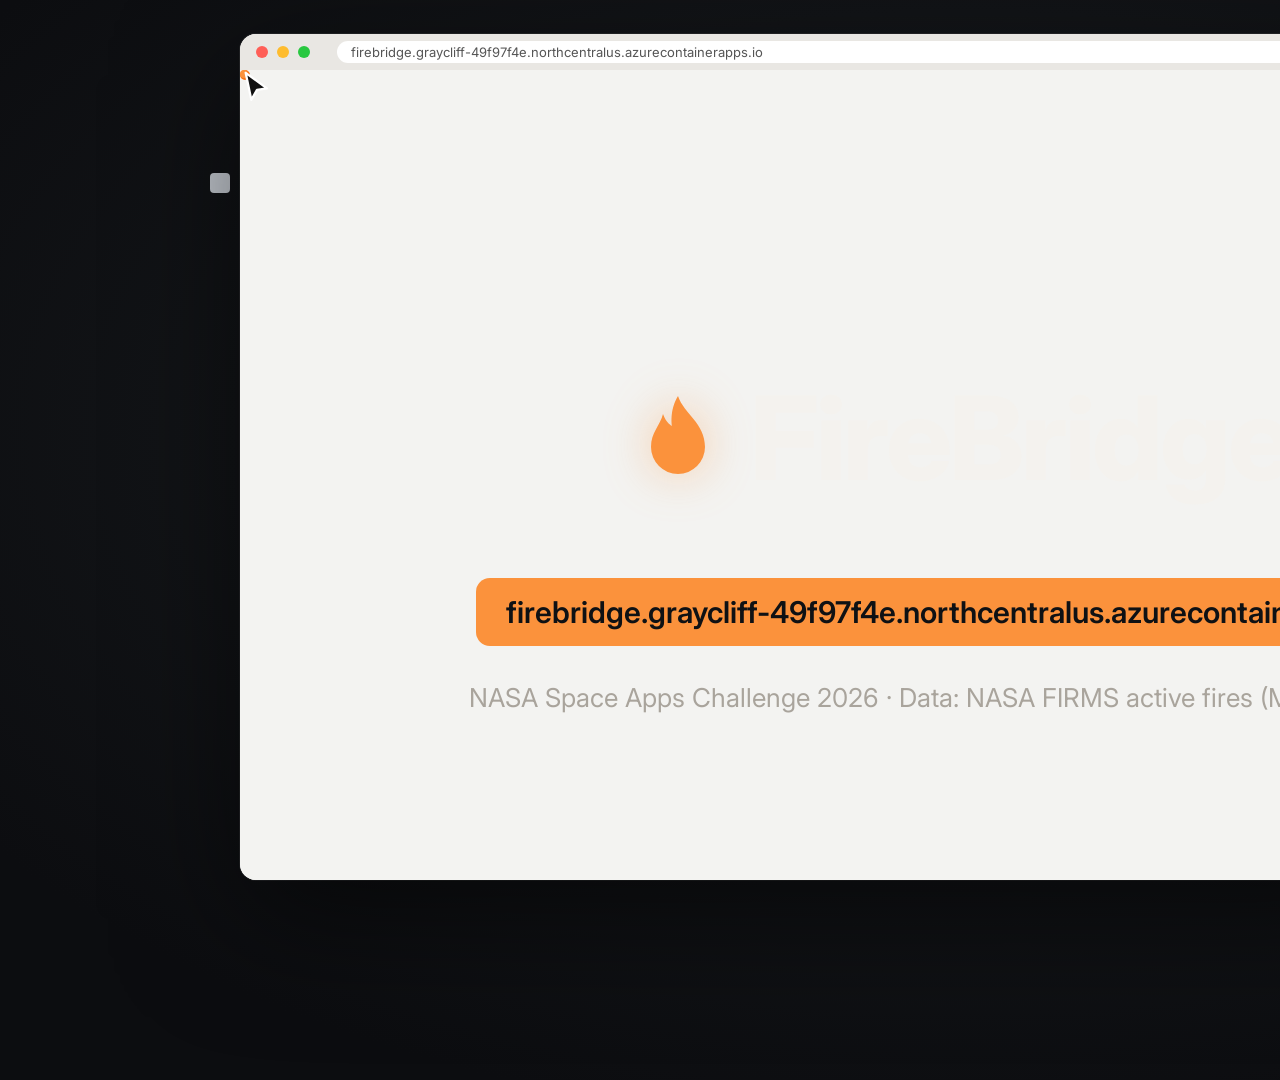
==== video/reel.html @ 5b3774dc "Motion reel: 29 s demo video from the live site (docs/demo_reel.mp4) - video/capture.py: real screen" ====
<!doctype html>
<html lang="en">
<head>
<meta charset="utf-8">
<title>FireBridge demo reel</title>
<!--
  FireBridge demo reel: a deterministic animation. render(t) draws the frame at t seconds.
  Open in a browser to watch it loop (add ?t=12.5 to freeze a frame). video/render.py turns it
  into video. App footage = real screenshots of the live site (video/capture.py); chart numbers =
  the live API's /api/timeseries (video/assets/timeseries.json). No AI images, no NASA logos.
-->
<link rel="preconnect" href="https://fonts.googleapis.com">
<link href="https://fonts.googleapis.com/css2?family=Inter:wght@400;500;600;700;800&display=block" rel="stylesheet">
<style>
  html, body { margin: 0; background: #0f1114; overflow: hidden; }
  #stage { position: relative; width: 1920px; height: 1080px; overflow: hidden; color: #f4f2ee;
           font-family: Inter, 'Segoe UI', Arial, sans-serif;
           background: radial-gradient(1200px 700px at 50% 40%, #1d2026 0%, #121417 60%, #0c0d10 100%); }
  .abs { position: absolute; }
  canvas#fx { position: absolute; left: 0; top: 0; }
  .word { display: inline-block; white-space: pre; will-change: transform, opacity; }

  /* hook */
  #hook { left: 0; right: 0; top: 0; bottom: 0; display: flex; flex-direction: column; align-items: center; justify-content: center; }
  #hook .kicker { font-size: 40px; font-weight: 500; color: #d9d4cc; letter-spacing: .5px; }
  #hook .num { font-size: 260px; font-weight: 800; letter-spacing: -8px; line-height: 1; margin: 18px 0 6px;
               background: linear-gradient(180deg, #ffd29a 0%, #fb923c 45%, #ea580c 100%);
               -webkit-background-clip: text; background-clip: text; color: transparent; }
  #hook .line { font-size: 54px; font-weight: 700; }
  #hook .small { font-size: 32px; color: #a9a49c; margin-top: 26px; }

  /* chart */
  #chart { left: 0; top: 0; width: 1920px; height: 1080px; }
  #chart .ctitle { position: absolute; left: 210px; top: 120px; font-size: 30px; font-weight: 600; color: #d9d4cc; }
  #chart .legend { position: absolute; left: 210px; top: 168px; font-size: 24px; color: #bdb8b0; display: flex; gap: 34px; }
  #chart .legend span { display: inline-flex; align-items: center; gap: 10px; }
  #chart .legend i { display: inline-block; width: 20px; height: 20px; border-radius: 4px; }
  #chart svg { position: absolute; left: 150px; top: 215px; overflow: visible; }

  /* logo */
  #logo { left: 0; right: 0; top: 0; bottom: 0; display: flex; flex-direction: column; align-items: center; justify-content: center; }
  #logo .mark { display: flex; align-items: center; gap: 30px; }
  #logo .mark svg { width: 128px; height: 128px; fill: #fb923c; filter: drop-shadow(0 0 30px rgba(251,146,60,.45)); }
  #logo .wordmark { font-size: 160px; font-weight: 800; letter-spacing: -5px; }
  #logo .sub { font-size: 40px; color: #d9d4cc; margin-top: 18px; font-weight: 500; height: 52px; line-height: 52px; }

  /* app device */
  #app { left: 0; top: 0; width: 1920px; height: 1080px; perspective: 2200px; perspective-origin: 50% 30%; }
  #device { position: absolute; left: 240px; top: 34px; width: 1440px; height: 846px; border-radius: 16px; overflow: hidden;
            background: #fff; box-shadow: 0 40px 120px rgba(0,0,0,.55), 0 0 0 1px rgba(255,255,255,.08);
            transform-origin: 50% 0%; }
  #bar { height: 36px; background: #e9e7e3; display: flex; align-items: center; padding: 0 16px; gap: 9px; }
  #bar i { width: 12px; height: 12px; border-radius: 50%; display: inline-block; }
  #bar .url { margin-left: 18px; flex: 1; height: 22px; border-radius: 11px; background: #fff; color: #555; font-size: 13px;
              display: flex; align-items: center; padding: 0 14px; font-family: 'Segoe UI', Inter, sans-serif; }
  #view { position: relative; width: 1440px; height: 810px; overflow: hidden; background: #f3f3f1; }
  #view img { position: absolute; left: 0; top: 0; width: 1920px; height: 1080px; transform-origin: 0 0; opacity: 0; }
  #cursor { position: absolute; left: 0; top: 0; width: 34px; height: 34px; z-index: 5; transform-origin: 0 0; }
  #ripple { position: absolute; z-index: 4; border-radius: 50%; border: 4px solid #fb923c; }
  #ring { position: absolute; z-index: 4; border-radius: 12px; border: 5px solid #f97316;
          box-shadow: 0 0 0 9999px rgba(15,17,20,0); }

  /* captions */
  #cap { left: 0; right: 0; top: 912px; height: 120px; display: flex; align-items: center; justify-content: center;
         font-size: 50px; font-weight: 700; text-align: center; letter-spacing: -.3px; }
  #cap .hl { color: #fb923c; }

  /* end card */
  #end { left: 0; right: 0; top: 0; bottom: 0; display: flex; flex-direction: column; align-items: center; justify-content: center; }
  #end .mark { display: flex; align-items: center; gap: 24px; }
  #end .mark svg { width: 96px; height: 96px; fill: #fb923c; filter: drop-shadow(0 0 24px rgba(251,146,60,.4)); }
  #end .wordmark { font-size: 116px; font-weight: 800; letter-spacing: -3px; }
  #end .tag { font-size: 40px; color: #e9e6e0; margin-top: 22px; font-weight: 500; }
  #end .url { margin-top: 48px; font-size: 30px; font-weight: 600; color: #0f1114; background: #fb923c; padding: 16px 30px; border-radius: 14px; }
  #end .small { margin-top: 36px; font-size: 26px; color: #a9a49c; }
</style>
</head>
<body>
<div id="stage">
  <canvas id="fx" width="1920" height="1080"></canvas>

  <div id="hook" class="abs">
    <div class="kicker" id="h-kicker"></div>
    <div class="num" id="h-num">1.0×</div>
    <div class="line" id="h-line"></div>
    <div class="small" id="h-small"></div>
  </div>

  <div id="chart" class="abs">
    <div class="ctitle" id="c-title"></div>
    <div class="legend" id="c-legend">
      <span id="lg-m"><i style="background:#c3c8cf"></i>MODIS</span>
      <span id="lg-v"><i style="background:#f97316"></i>VIIRS, raw</span>
      <span id="lg-h"><i style="background:#60a5fa"></i>VIIRS, harmonized by FireBridge</span>
    </div>
    <svg id="c-svg" width="1620" height="640"></svg>
  </div>

  <div id="logo" class="abs">
    <div class="mark"><svg viewBox="0 0 32 32"><path d="M16 2c2 6 9 9 9 17a9 9 0 0 1-18 0c0-5 3-7 4-11 1 3 3 4 3 4s-1-5 2-10z"/></svg>
      <div class="wordmark" id="l-word">FireBridge</div></div>
    <div class="sub" id="l-sub"></div>
  </div>

  <div id="app" class="abs">
    <div id="device">
      <div id="bar"><i style="background:#ff5f57"></i><i style="background:#febc2e"></i><i style="background:#28c840"></i>
        <div class="url">firebridge.graycliff-49f97f4e.northcentralus.azurecontainerapps.io</div></div>
      <div id="view">
        <div id="ring"></div>
        <div id="ripple"></div>
        <svg id="cursor" viewBox="0 0 24 24"><path d="M4 2l15 11-7 1-4 7z" fill="#111" stroke="#fff" stroke-width="1.6" stroke-linejoin="round"/></svg>
      </div>
    </div>
  </div>

  <div id="cap" class="abs"></div>

  <div id="end" class="abs">
    <div class="mark"><svg viewBox="0 0 32 32"><path d="M16 2c2 6 9 9 9 17a9 9 0 0 1-18 0c0-5 3-7 4-11 1 3 3 4 3 4s-1-5 2-10z"/></svg>
      <div class="wordmark">FireBridge</div></div>
    <div class="tag" id="e-tag"></div>
    <div class="url" id="e-url">firebridge.graycliff-49f97f4e.northcentralus.azurecontainerapps.io</div>
    <div class="small" id="e-small">NASA Space Apps Challenge 2026 · Data: NASA FIRMS active fires (MODIS + VIIRS)</div>
  </div>
</div>

<script>
// ------------------------------------------------------------------ timeline (seconds)
const DURATION = 29.0;
const T = {
  hook: [0, 3.05], chart: [3.0, 9.65], logo: [9.6, 11.7], app: [11.45, 26.6], end: [26.4, DURATION],
};
// captions shown along the bottom (also written to video_subtitles.srt by render.py)
const CAPTIONS = [
  [3.15, 4.95, "Two satellite eras: MODIS since 2001, VIIRS since 2012."],
  [4.95, 7.35, "VIIRS sees 5–9× more hotspots, so the record <hl>jumps</hl>."],
  [7.35, 9.5, "FireBridge puts VIIRS on the MODIS scale. <hl>2011 stands out again.</hl>"],
  [11.95, 14.2, "Pick an area. See where it burned."],
  [14.2, 17.55, "Replay the fire season, month by month."],
  [17.65, 21.05, "A burning calendar for any area, <hl>2001 → today</hl>."],
  [21.15, 23.15, "Is this month unusual? Compared with 20 years of normal."],
  [23.25, 25.25, "Each new fire ranked against every fire here since 2001."],
  [25.35, 26.35, "Download hotspots as CSV, GeoJSON or KML."],
];
// on-screen text outside the caption bar (for the subtitle file)
const SCREEN_TEXT = [
  [0.2, 3.0, "West Texas & northern Mexico, spring 2011: 11.6× its normal fire activity."],
  [9.9, 11.6, "FireBridge: a harmonized fire calendar, 2001 → today."],
  [26.7, 29.0, "FireBridge. One consistent fire record from MODIS + VIIRS. NASA Space Apps 2026."],
];

// ------------------------------------------------------------------ helpers
const $ = (id) => document.getElementById(id);
const clamp01 = (x) => Math.max(0, Math.min(1, x));
const lerp = (a, b, p) => a + (b - a) * p;
const easeOut = (p) => 1 - Math.pow(1 - clamp01(p), 3);
const easeInOut = (p) => { p = clamp01(p); return p < .5 ? 4 * p * p * p : 1 - Math.pow(-2 * p + 2, 3) / 2; };
const easeOutBack = (p) => { p = clamp01(p); const c1 = 1.5, c3 = c1 + 1; return 1 + c3 * Math.pow(p - 1, 3) + c1 * Math.pow(p - 1, 2); };
const ramp = (t, a, b) => clamp01((t - a) / (b - a));
const window01 = (t, a, b, fi = .3, fo = .3) => Math.min(ramp(t, a, a + fi), 1 - ramp(t, b - fo, b));
function mulberry32(a) { return function () { a |= 0; a = a + 0x6D2B79F5 | 0; let t = Math.imul(a ^ a >>> 15, 1 | a);
  t = t + Math.imul(t ^ t >>> 7, 61 | t) ^ t; return ((t ^ t >>> 14) >>> 0) / 4294967296; }; }
const fmt = (v) => Math.round(v).toLocaleString("en-US");

// kinetic text: words rise in one after another, fade out together at the end
const kinCache = new Map();
function kinetic(el, text, t0, t1, t, opt = {}) {
  const stagger = opt.stagger ?? 0.05, dur = opt.dur ?? 0.38, rise = opt.rise ?? 34;
  if (el.dataset.k !== text) {
    el.dataset.k = text;
    const parts = text.split(/(<hl>.*?<\/hl>)/).filter(Boolean);
    el.innerHTML = "";
    parts.forEach((part) => {
      const hl = part.startsWith("<hl>");
      part.replace(/<\/?hl>/g, "").split(/(\s+)/).forEach((w) => {
        const s = document.createElement("span");
        s.className = "word" + (hl ? " hl" : ""); s.textContent = w; el.appendChild(s);
      });
    });
  }
  const out = opt.noOut ? 0 : ramp(t, t1 - 0.28, t1);
  [...el.children].forEach((s, i) => {
    const p = ramp(t, t0 + i * stagger / 2, t0 + i * stagger / 2 + dur);   // /2: spaces count as words
    const e = easeOut(p);
    s.style.opacity = String(e * (1 - out));
    s.style.transform = `translateY(${(1 - e) * rise - out * 12}px)`;
    s.style.filter = p < 1 ? `blur(${(1 - e) * 6}px)` : "none";
  });
}
function show(el, a) { el.style.opacity = String(a); el.style.visibility = a > 0.001 ? "visible" : "hidden"; }

// ------------------------------------------------------------------ data
let SERIES = null;     // yearly totals {year, m, v, h}
async function loadData() {
  const ts = await (await fetch("assets/timeseries.json")).json();
  const Y = {};
  ts.series.forEach((r) => {
    const y = +r.month.slice(0, 4); if (y > 2025) return;
    Y[y] = Y[y] || { year: y, m: 0, v: 0, h: 0, hasV: false };
    Y[y].m += r.modis_only || 0; Y[y].h += r.harmonized || 0;
    if (r.viirs_raw != null) { Y[y].v += r.viirs_raw; Y[y].hasV = true; }
  });
  SERIES = Object.values(Y).sort((a, b) => a.year - b.year);
}

// ------------------------------------------------------------------ embers (background particles)
const fx = $("fx"), ctx = fx.getContext("2d");
const rnd = mulberry32(7);
const EMBERS = Array.from({ length: 140 }, () => ({ x: rnd() * 1920, y: rnd() * 1080, s: 1 + rnd() * 2.6,
  v: 18 + rnd() * 50, ph: rnd() * 6.28, w: 10 + rnd() * 30, a: .25 + rnd() * .6 }));
function drawEmbers(t, alpha) {
  if (alpha <= 0) return;
  EMBERS.forEach((e) => {
    const y = ((e.y - t * e.v) % 1180 + 1180) % 1180 - 50;
    const x = e.x + Math.sin(t * .9 + e.ph) * e.w;
    const flick = .6 + .4 * Math.sin(t * 6 + e.ph * 3);
    ctx.fillStyle = `rgba(251,${120 + Math.round(60 * flick)},40,${alpha * e.a * flick})`;
    ctx.beginPath(); ctx.arc(x, y, e.s, 0, 6.283); ctx.fill();
  });
}

// ------------------------------------------------------------------ logo particles
let PTS = [];
function sampleWordmark() {
  const c = document.createElement("canvas"); c.width = 1920; c.height = 1080;
  const g = c.getContext("2d");
  // same box as the DOM logo: measure it
  const w = $("l-word").getBoundingClientRect(), m = document.querySelector("#logo .mark svg").getBoundingClientRect();
  g.fillStyle = "#fff"; g.font = "800 160px Inter"; g.textBaseline = "alphabetic";
  const fs = getComputedStyle($("l-word"));
  g.font = `${fs.fontWeight} ${fs.fontSize} ${fs.fontFamily}`;
  g.letterSpacing = fs.letterSpacing;
  // baseline: approximate with the box (Inter ascent ~0.97em)
  g.fillText("FireBridge", w.left, w.top + w.height * 0.76);
  const p = new Path2D("M16 2c2 6 9 9 9 17a9 9 0 0 1-18 0c0-5 3-7 4-11 1 3 3 4 3 4s-1-5 2-10z");
  g.save(); g.translate(m.left, m.top); g.scale(m.width / 32, m.height / 32); g.fill(p); g.restore();
  const d = g.getImageData(0, 0, 1920, 1080).data;
  const pts = [];
  for (let y = 0; y < 1080; y += 5) for (let x = 0; x < 1920; x += 5) if (d[(y * 1920 + x) * 4 + 3] > 128) pts.push([x, y]);
  const r = mulberry32(11);
  PTS = pts.map(([x, y]) => {
    const ang = r() * 6.283, rad = 500 + r() * 700;
    return { x, y, sx: 960 + Math.cos(ang) * rad, sy: 560 + Math.sin(ang) * rad * .6, d: r() * .35, s: 1.4 + r() * 1.8 };
  });
}
function drawLogoParticles(t) {
  const a = window01(t, 9.6, 10.95, .15, .45);
  if (a <= 0) return;
  PTS.forEach((p) => {
    const q = easeInOut(ramp(t, 9.6 + p.d, 10.45 + p.d * .5));
    const swirl = (1 - q) * 120;
    const x = lerp(p.sx, p.x, q) + Math.sin(p.d * 30 + t * 3) * swirl * .3;
    const y = lerp(p.sy, p.y, q) + Math.cos(p.d * 30 + t * 3) * swirl * .3;
    const hot = 1 - q;
    ctx.fillStyle = `rgba(255,${Math.round(150 + 80 * q)},${Math.round(60 + 160 * q)},${a})`;
    ctx.fillRect(x, y, p.s + hot * 1.5, p.s + hot * 1.5);
  });
}

// ------------------------------------------------------------------ chart scene
const CH = { x: 60, y: 30, w: 1560, h: 520, max: 42000 };
let bars = [];
function buildChart() {
  const svg = $("c-svg"), NS = "http://www.w3.org/2000/svg";
  svg.innerHTML = "";
  const el = (n, a) => { const e = document.createElementNS(NS, n); for (const k in a) e.setAttribute(k, a[k]); svg.appendChild(e); return e; };
  [10000, 20000, 30000, 40000].forEach((v) => {
    const y = CH.y + CH.h - v / CH.max * CH.h;
    el("line", { x1: CH.x, x2: CH.x + CH.w, y1: y, y2: y, stroke: "rgba(255,255,255,.09)", "stroke-width": 1.5, class: "grid" });
    const tx = el("text", { x: CH.x - 14, y: y + 8, "text-anchor": "end", fill: "#8f8a83", "font-size": 22, class: "grid" });
    tx.textContent = (v / 1000) + "k";
  });
  el("line", { x1: CH.x, x2: CH.x + CH.w, y1: CH.y + CH.h, y2: CH.y + CH.h, stroke: "rgba(255,255,255,.35)", "stroke-width": 2, class: "grid" });
  const n = SERIES.length, slot = CH.w / n, bw = slot * .7;
  bars = SERIES.map((r, i) => {
    const x = CH.x + i * slot + (slot - bw) / 2;
    const rect = el("rect", { x, width: bw, y: CH.y + CH.h, height: 0, rx: 5 });
    let lab = null;
    if ([2001, 2006, 2011, 2016, 2021, 2025].includes(r.year)) {
      lab = el("text", { x: x + bw / 2, y: CH.y + CH.h + 38, "text-anchor": "middle", fill: "#bdb8b0", "font-size": 24, class: "grid" });
      lab.textContent = r.year;
    }
    return { r, rect, x, bw, i };
  });
  const i12 = SERIES.findIndex((r) => r.year === 2012);
  const sx = CH.x + i12 * slot - 1;
  CH.marker = el("line", { x1: sx, x2: sx, y1: CH.y - 10, y2: CH.y + CH.h, stroke: "#f97316", "stroke-width": 3, "stroke-dasharray": "8 8" });
  CH.markerT = el("text", { x: sx + 14, y: CH.y + 16, fill: "#fdba74", "font-size": 26, "font-weight": 700 });
  CH.markerT.textContent = "2012: VIIRS takes over";
  const b11 = bars.find((b) => b.r.year === 2011);
  CH.b11 = b11;
  CH.anno = el("text", { x: b11.x + b11.bw, "text-anchor": "end", fill: "#fff", "font-size": 30, "font-weight": 800 });
  CH.anno.textContent = "2011";
  CH.anno2 = el("text", { x: b11.x + b11.bw, "text-anchor": "end", fill: "#d9d4cc", "font-size": 24, "font-weight": 600 });
  CH.anno2.textContent = "record season";
}
function renderChart(t) {
  const a = window01(t, T.chart[0], T.chart[1], .3, .35);
  show($("chart"), a);
  if (a <= 0) return;
  kinetic($("c-title"), "Hotspots per year · West Texas & northern Mexico", 3.05, 99, t, { noOut: true });
  $("lg-m").style.opacity = ramp(t, 3.3, 3.6);
  $("lg-v").style.opacity = ramp(t, 4.6, 4.9);
  $("lg-h").style.opacity = ramp(t, 7.35, 7.7);
  const morph = easeInOut(ramp(t, 7.35, 8.35));
  bars.forEach((b) => {
    const r = b.r; let val, col, grow;
    if (!r.hasV) { grow = easeOutBack(ramp(t, 3.3 + b.i * .075, 3.3 + b.i * .075 + .5)); val = r.m; col = "#c3c8cf"; }
    else {
      const k = b.i - 11;
      grow = easeOutBack(ramp(t, 4.6 + k * .05, 4.6 + k * .05 + .5));
      const kd = k * .035;
      const mp = easeInOut(ramp(t, 7.35 + kd, 8.1 + kd));
      val = lerp(r.v, r.h, mp);
      col = mp < 1 ? `rgb(${Math.round(lerp(249, 96, mp))},${Math.round(lerp(115, 165, mp))},${Math.round(lerp(22, 250, mp))})` : "#60a5fa";
    }
    const h = Math.max(0, grow) * val / CH.max * CH.h;
    b.rect.setAttribute("y", CH.y + CH.h - h); b.rect.setAttribute("height", h); b.rect.setAttribute("fill", col);
    b.top = CH.y + CH.h - h;
  });
  // 2011 highlight
  const b = CH.b11, hi = ramp(t, 5.6, 6.0);
  const pulse = (1 - morph) * hi;
  b.rect.setAttribute("fill", hi > 0 ? `rgb(${Math.round(lerp(195, 255, hi))},${Math.round(lerp(200, 255, hi))},${Math.round(lerp(207, 255, hi))})` : "#c3c8cf");
  CH.anno.setAttribute("y", b.top - 44); CH.anno2.setAttribute("y", b.top - 14);
  CH.anno.style.opacity = hi; CH.anno2.style.opacity = hi;
  CH.anno2.textContent = t < 7.6 ? "record season… looks ordinary" : "record season";
  CH.anno2.setAttribute("fill", t < 7.6 ? "#fdba74" : "#d9d4cc");
  const mk = ramp(t, 4.55, 4.85);
  CH.marker.style.opacity = mk; CH.markerT.style.opacity = mk;
  void pulse;
}

// ------------------------------------------------------------------ app scenes (real screenshots)
const ASSETS = ["map_off", "map_on", ...Array.from({ length: 12 }, (_, i) => `replay_${String(i + 1).padStart(2, "0")}`),
                "analysis", "now", "fires", "downloads"];
const IMG = {};
let RECTS = {};
const VW = 1440, VH = 810, S0 = VW / 1920;

function camAt(kfs, t) {          // keyframes [t, fx, fy, z]
  if (t <= kfs[0][0]) return kfs[0].slice(1);
  for (let i = 0; i < kfs.length - 1; i++) {
    const [ta, ...a] = kfs[i], [tb, ...b] = kfs[i + 1];
    if (t <= tb) { const p = easeInOut((t - ta) / (tb - ta)); return a.map((v, j) => lerp(v, b[j], p)); }
  }
  return kfs[kfs.length - 1].slice(1);
}
function camXform(c) {
  const [fx_, fy, z] = c, S = S0 * z;
  let tx = VW / 2 - fx_ * S, ty = VH / 2 - fy * S;
  tx = Math.min(0, Math.max(VW - 1920 * S, tx)); ty = Math.min(0, Math.max(VH - 1080 * S, ty));
  return { S, tx, ty, map: (x, y) => [x * S + tx, y * S + ty] };
}
const REPLAY0 = 14.3, REPLAY_DT = 0.265;
const SCENES = [
  { t0: 11.45, t1: 17.65, cam: [[11.45, 960, 540, 1.0], [12.8, 960, 540, 1.0], [14.0, 790, 560, 1.22], [17.65, 790, 600, 1.42]],
    layers(t) {
      if (t < REPLAY0) {
        const sw = ramp(t, 12.8, 13.05);
        return [["map_off", 1 - sw], ["map_on", sw]];
      }
      const k = Math.min(11, Math.floor((t - REPLAY0) / REPLAY_DT));
      const f = k < 11 ? ramp(t - REPLAY0 - k * REPLAY_DT, REPLAY_DT - .08, REPLAY_DT) : 0;
      const first = ramp(t, REPLAY0, REPLAY0 + .1);
      const out = [[`replay_${String(k + 1).padStart(2, "0")}`, k === 0 ? first : 1 - f]];
      if (k === 0) out.push(["map_on", 1 - first]);
      if (k < 11) out.push([`replay_${String(k + 2).padStart(2, "0")}`, f]);
      return out;
    },
    extras(t, X) {
      // cursor: wander in -> "Hotspots" pill -> click -> play button -> click
      const hs = RECTS.map_off.hotspots, pl = RECTS.map_on.play;
      const P = [[11.9, 1150, 640], [12.6, hs[0] + hs[2] / 2, hs[1] + hs[3] / 2], [13.3, hs[0] + hs[2] / 2 + 6, hs[1] + hs[3] / 2 + 4],
                 [14.0, pl[0] + pl[2] / 2, pl[1] + pl[3] / 2], [14.6, pl[0] + pl[2] / 2 + 4, pl[1] + pl[3] / 2 + 3],
                 [15.4, 1020, 760]];
      const cp = camAt(P, t);
      return { cursor: { x: cp[0], y: cp[1], a: window01(t, 11.85, 15.6, .2, .4) },
               clicks: [[12.65, hs[0] + hs[2] / 2, hs[1] + hs[3] / 2], [14.05, pl[0] + pl[2] / 2, pl[1] + pl[3] / 2]] };
    } },
  { t0: 17.55, t1: 21.15, cam: [[17.55, 960, 300, 1.45], [18.7, 900, 300, 1.45], [19.7, 700, 610, 1.85], [21.15, 690, 615, 1.95]],
    layers: () => [["analysis", 1]],
    extras(t) {
      const k = RECTS.analysis.kf_pct, c = RECTS.analysis.cal_2011;
      if (t < 19.2) return { ring: { r: [k[0] - 14, k[1] - 40, k[2] + 10, k[3] + 82], a: window01(t, 17.9, 19.0, .2, .25) } };
      return { ring: { r: [c[0] - 6, c[1] - 6, c[2] + 12, c[3] + 12], a: window01(t, 19.75, 21.2, .2, .2) } };
    } },
  { t0: 21.05, t1: 23.25, cam: [[21.05, 960, 470, 1.38], [23.25, 960, 500, 1.48]], layers: () => [["now", 1]] },
  { t0: 23.15, t1: 25.35, cam: [[23.15, 960, 420, 1.32], [25.35, 960, 560, 1.42]], layers: () => [["fires", 1]] },
  { t0: 25.25, t1: 26.6, cam: [[25.25, 1180, 470, 1.9], [26.6, 1230, 470, 2.05]], layers: () => [["downloads", 1]],
    extras(t) {
      const d = RECTS.downloads; const order = [d.csv, d.geojson, d.kml];
      const i = Math.min(2, Math.floor(ramp(t, 25.45, 26.35) * 3));
      const r = order[i];
      return { ring: { r: [r[0] - 6, r[1] - 6, r[2] + 12, r[3] + 12], a: window01(t, 25.45, 26.45, .1, .15) } };
    } },
];

function renderApp(t) {
  const enter = easeOut(ramp(t, 11.45, 12.45)), exit = easeInOut(ramp(t, 26.2, 26.55));
  const a = Math.min(ramp(t, 11.5, 11.75), 1 - exit);
  show($("app"), a);
  if (a <= 0) return;
  const dev = $("device");
  dev.style.transform = `translateY(${(1 - enter) * 180 - exit * 30}px) rotateX(${(1 - enter) * 26}deg) scale(${lerp(.9, 1, enter) - exit * .05})`;
  const ops = {}, xf = {};
  let active = null;
  SCENES.forEach((sc) => {
    if (t < sc.t0 - .01 || t > sc.t1 + .01) return;
    const isFirst = sc === SCENES[0], isLast = sc === SCENES[SCENES.length - 1];
    const fin = isFirst ? 1 : ramp(t, sc.t0, sc.t0 + .3), fout = isLast ? 1 : 1 - ramp(t, sc.t1 - .1, sc.t1);
    const X = camXform(camAt(sc.cam, t));
    sc.layers(t).forEach(([n, o]) => { ops[n] = (ops[n] || 0) + o * Math.min(fin, fout); xf[n] = X; });
    if (t >= sc.t0 + .15 && (!active || sc.t0 > active.sc.t0)) active = { sc, X };
  });
  ASSETS.forEach((n) => {
    const im = IMG[n], o = ops[n] || 0;
    im.style.opacity = String(Math.min(1, o));
    im.style.display = o > 0 ? "block" : "none";
    if (o > 0) im.style.transform = `translate(${xf[n].tx}px,${xf[n].ty}px) scale(${xf[n].S})`;
  });
  // extras: cursor, click ripple, highlight ring
  const ex = active && active.sc.extras ? active.sc.extras(t, active.X) : {};
  const cur = $("cursor"), rip = $("ripple"), ring = $("ring");
  if (ex.cursor && ex.cursor.a > 0) {
    const [x, y] = active.X.map(ex.cursor.x, ex.cursor.y);
    let press = 0;
    (ex.clicks || []).forEach(([tc]) => { press = Math.max(press, window01(t, tc - .05, tc + .15, .05, .1)); });
    cur.style.transform = `translate(${x - 4}px,${y - 3}px) scale(${1 - press * .15})`;
    show(cur, ex.cursor.a);
  } else show(cur, 0);
  let rp = null;
  (ex.clicks || []).forEach(([tc, cx, cy]) => { const p = ramp(t, tc, tc + .5); if (p > 0 && p < 1) rp = [p, cx, cy]; });
  if (rp) {
    const [p, cx, cy] = rp, [x, y] = active.X.map(cx, cy), r = 10 + easeOut(p) * 46;
    Object.assign(rip.style, { left: `${x - r}px`, top: `${y - r}px`, width: `${2 * r}px`, height: `${2 * r}px` });
    show(rip, 1 - p);
  } else show(rip, 0);
  if (ex.ring && ex.ring.a > 0) {
    const [x0, y0] = active.X.map(ex.ring.r[0], ex.ring.r[1]);
    const [x1, y1] = active.X.map(ex.ring.r[0] + ex.ring.r[2], ex.ring.r[1] + ex.ring.r[3]);
    const pop = easeOutBack(clamp01(ex.ring.a * 1.4)), pad = (1 - pop) * 20;
    Object.assign(ring.style, { left: `${x0 - pad}px`, top: `${y0 - pad}px`, width: `${x1 - x0 + 2 * pad}px`, height: `${y1 - y0 + 2 * pad}px` });
    show(ring, ex.ring.a);
  } else show(ring, 0);
}

// ------------------------------------------------------------------ hook, logo, captions, end
function renderHook(t) {
  const a = 1 - ramp(t, 2.7, 3.05);
  show($("hook"), a);
  if (a <= 0) return;
  kinetic($("h-kicker"), "West Texas & northern Mexico · spring 2011", 0.15, 99, t, { noOut: true });
  const np = easeOut(ramp(t, 0.55, 1.75));
  const numEl = $("h-num");
  numEl.textContent = `${lerp(1, 11.6, np).toFixed(1)}×`;
  numEl.style.opacity = ramp(t, 0.45, 0.7);
  numEl.style.transform = `scale(${lerp(.82, 1, easeOutBack(ramp(t, .45, 1.1)))})`;
  kinetic($("h-line"), "its normal fire activity", 1.15, 99, t, { noOut: true });
  kinetic($("h-small"), "22,578 satellite fire detections in four months", 1.75, 99, t, { noOut: true, stagger: .03 });
  $("hook").style.transform = `scale(${1 + ramp(t, 2.6, 3.05) * .06})`;
  $("hook").style.filter = t > 2.7 ? `blur(${ramp(t, 2.7, 3.05) * 10}px)` : "none";
}
function renderLogo(t) {
  const a = window01(t, 10.35, 11.5, .35, .3);
  show($("logo"), Math.max(a, t >= 9.6 && t < 10.4 ? 0.0001 : 0));   // stay laid out for sampling
  document.querySelector("#logo .mark").style.opacity = ramp(t, 10.35, 10.7);
  kinetic($("l-sub"), "A harmonized fire calendar, 2001 → today", 10.6, 11.5, t, { stagger: .05 });
  $("logo").style.transform = `scale(${1 - ramp(t, 11.2, 11.5) * .08})`;
}
function renderCaption(t) {
  const c = CAPTIONS.find(([a, b]) => t >= a && t < b);
  const el = $("cap");
  if (!c) { el.style.opacity = "0"; return; }
  el.style.opacity = "1";
  kinetic(el, c[2], c[0], c[1], t, { stagger: .06, rise: 26 });
}
function renderEnd(t) {
  const a = ramp(t, 26.55, 26.9) * (1 - ramp(t, 28.6, 29.0));
  show($("end"), a);
  if (a <= 0) return;
  const p = easeOutBack(ramp(t, 26.55, 27.15));
  document.querySelector("#end .mark").style.transform = `scale(${lerp(.85, 1, p)})`;
  kinetic($("e-tag"), "One consistent fire record from MODIS + VIIRS, 2001 → today", 26.75, 99, t, { noOut: true, stagger: .045 });
  $("e-url").style.opacity = easeOut(ramp(t, 27.3, 27.65));
  $("e-url").style.transform = `translateY(${(1 - easeOut(ramp(t, 27.3, 27.65))) * 20}px)`;
  $("e-small").style.opacity = ramp(t, 27.6, 27.95);
}

// ------------------------------------------------------------------ render(t)
function render(t) {
  ctx.clearRect(0, 0, 1920, 1080);
  const emberA = Math.max(1 - ramp(t, 11.3, 12.0), ramp(t, 26.3, 26.9)) * (1 - ramp(t, 28.6, 29));
  drawEmbers(t, emberA);
  drawLogoParticles(t);
  renderHook(t); renderChart(t); renderLogo(t); renderApp(t); renderCaption(t); renderEnd(t);
  // fade from/to black
  $("stage").style.filter = `brightness(${Math.min(ramp(t, 0, .25), 1 - ramp(t, 28.75, 29.0))})`;
}

// ------------------------------------------------------------------ boot
async function boot() {
  await document.fonts.load("800 160px Inter"); await document.fonts.load("700 50px Inter");
  await document.fonts.load("500 40px Inter"); await document.fonts.ready;
  RECTS = await (await fetch("assets/rects.json")).json();
  await loadData();
  buildChart();
  const view = $("view");
  await Promise.all(ASSETS.map((n) => new Promise((res) => {
    const im = new Image(); im.src = `assets/${n}.png`; im.decoding = "sync";
    im.onload = () => im.decode().then(res, res); im.onerror = res; IMG[n] = im; view.insertBefore(im, $("ring"));
  })));
  show($("logo"), 1); sampleWordmark();
  window.READY = true;
  const q = new URLSearchParams(location.search);
  if (q.has("t")) { render(+q.get("t")); return; }
  if (q.has("render")) return;          // render.py drives it
  const t0 = performance.now();
  const loop = () => { render(((performance.now() - t0) / 1000) % DURATION); requestAnimationFrame(loop); };
  loop();
}
window.render = render; window.CAPTIONS = CAPTIONS; window.SCREEN_TEXT = SCREEN_TEXT; window.DURATION = DURATION;
boot();
</script>
</body>
</html>
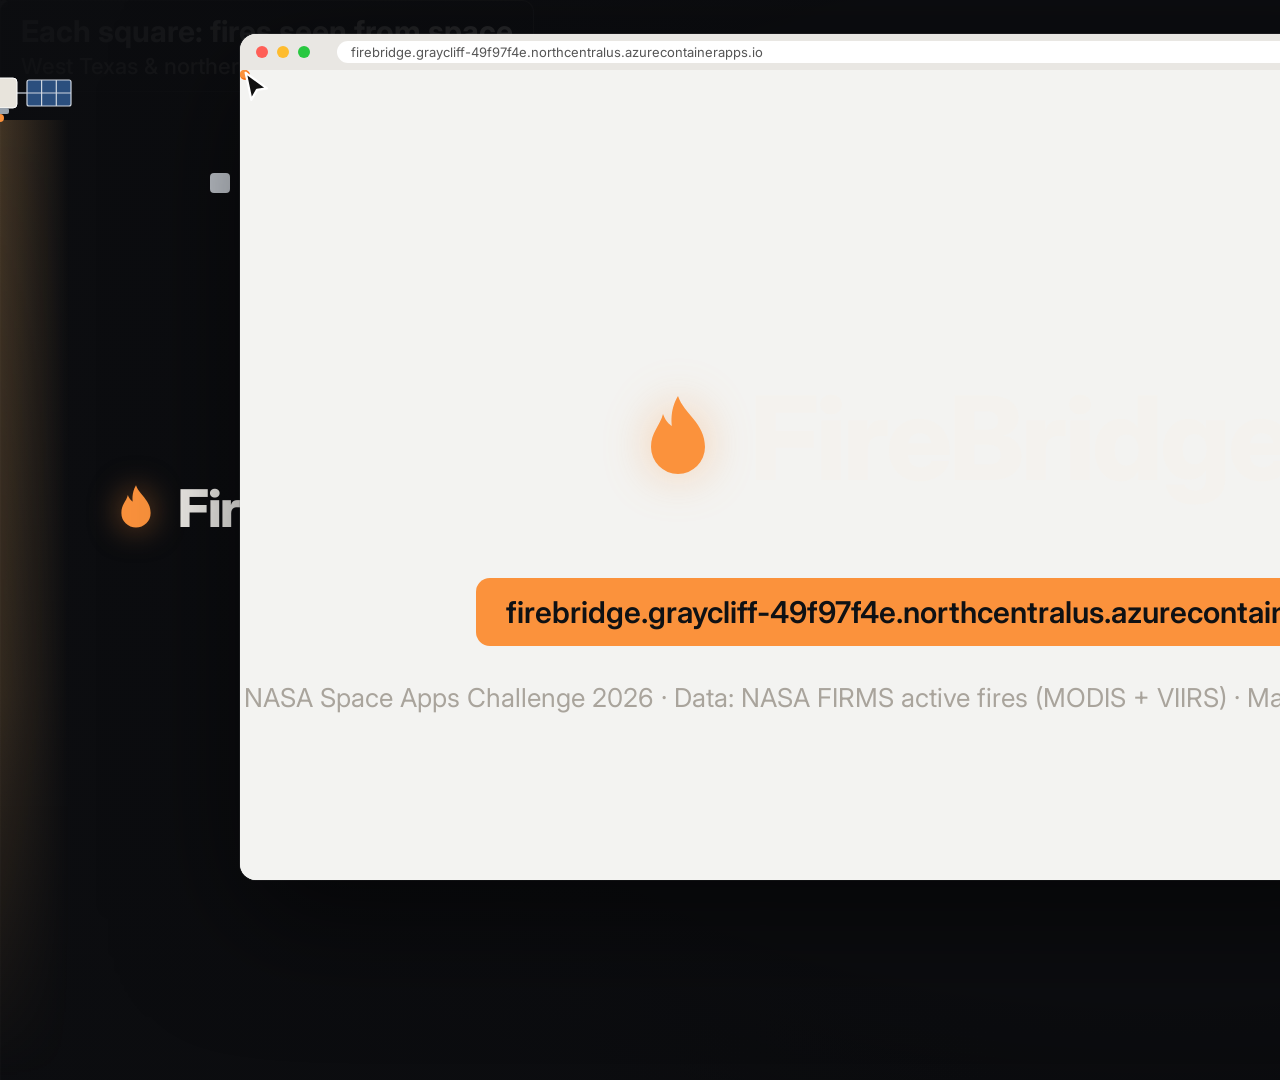
==== commit 8336041b: "Reel: opening now explains what FireBridge is, in plain language - 0-3.4 s: real map, a satellite sw" ====
--- a/video/reel.html
+++ b/video/reel.html
@@ -20,14 +20,30 @@
   canvas#fx { position: absolute; left: 0; top: 0; }
   .word { display: inline-block; white-space: pre; will-change: transform, opacity; }
 
-  /* hook */
-  #hook { left: 0; right: 0; top: 0; bottom: 0; display: flex; flex-direction: column; align-items: center; justify-content: center; }
-  #hook .kicker { font-size: 40px; font-weight: 500; color: #d9d4cc; letter-spacing: .5px; }
-  #hook .num { font-size: 260px; font-weight: 800; letter-spacing: -8px; line-height: 1; margin: 18px 0 6px;
-               background: linear-gradient(180deg, #ffd29a 0%, #fb923c 45%, #ea580c 100%);
-               -webkit-background-clip: text; background-clip: text; color: transparent; }
-  #hook .line { font-size: 54px; font-weight: 700; }
-  #hook .small { font-size: 32px; color: #a9a49c; margin-top: 26px; }
+  /* intro: what FireBridge is (real map, satellite sweep reveals the real 2011 detections) */
+  #intro { left: 0; top: 0; width: 1920px; height: 1080px; overflow: hidden; background: #0c0d10; }
+  #i-world { position: absolute; left: 0; top: 0; width: 1920px; height: 1080px; transform-origin: 1000px 520px; }
+  #i-world img { position: absolute; left: 0; top: -77px; width: 1920px; height: 1234px; }
+  #i-map { filter: brightness(.38) contrast(1.15) saturate(.35); }
+  #i-fire { filter: saturate(1.35) brightness(1.15) drop-shadow(0 0 10px rgba(255,120,30,.55)); }
+  #i-shade { position: absolute; inset: 0;
+             background: linear-gradient(90deg, rgba(12,13,16,.96) 0%, rgba(12,13,16,.86) 30%, rgba(12,13,16,0) 52%),
+                         radial-gradient(1400px 900px at 60% 45%, rgba(0,0,0,0) 55%, rgba(0,0,0,.55) 100%); }
+  #i-beam { position: absolute; top: 120px; width: 140px; height: 960px; margin-left: -70px;
+            background: linear-gradient(90deg, rgba(255,190,110,0), rgba(255,190,110,.22), rgba(255,190,110,0));
+            -webkit-mask-image: linear-gradient(180deg, #000 0%, rgba(0,0,0,.7) 60%, transparent 100%);
+            mask-image: linear-gradient(180deg, #000 0%, rgba(0,0,0,.7) 60%, transparent 100%); }
+  #i-sat { position: absolute; top: 58px; width: 150px; height: 70px; margin-left: -75px; }
+  #i-ring { position: absolute; border-radius: 50%; border: 4px solid #fff; box-shadow: 0 0 24px rgba(255,160,80,.7); }
+  #i-label { position: absolute; font-size: 30px; font-weight: 700; white-space: nowrap; padding: 12px 20px; border-radius: 12px;
+             background: rgba(12,13,16,.86); border: 1px solid rgba(255,255,255,.18); }
+  #i-label small { display: block; font-size: 22px; font-weight: 500; color: #c9c4bc; margin-top: 4px; }
+  #i-text { position: absolute; left: 110px; top: 0; bottom: 0; width: 720px; display: flex; flex-direction: column; justify-content: center; }
+  #i-text .brand { display: flex; align-items: center; gap: 16px; font-size: 52px; font-weight: 800; letter-spacing: -1.5px; margin-bottom: 34px; }
+  #i-text .brand svg { width: 52px; height: 52px; fill: #fb923c; filter: drop-shadow(0 0 16px rgba(251,146,60,.5)); }
+  #i-text .head { font-size: 74px; font-weight: 800; line-height: 1.08; letter-spacing: -2px; }
+  #i-text .head .hl { color: #fb923c; }
+  #i-text .sub { font-size: 34px; color: #d9d4cc; margin-top: 30px; line-height: 1.35; font-weight: 500; }
 
   /* chart */
   #chart { left: 0; top: 0; width: 1920px; height: 1080px; }
@@ -61,8 +77,9 @@
           box-shadow: 0 0 0 9999px rgba(15,17,20,0); }
 
   /* captions */
-  #cap { left: 0; right: 0; top: 912px; height: 120px; display: flex; align-items: center; justify-content: center;
-         font-size: 50px; font-weight: 700; text-align: center; letter-spacing: -.3px; }
+  #cap { left: 0; right: 0; top: 906px; height: 132px; display: flex; flex-wrap: wrap; align-items: center; align-content: center;
+         justify-content: center; padding: 0 140px; font-size: 50px; font-weight: 700; text-align: center; letter-spacing: -.3px;
+         line-height: 1.18; }
   #cap .hl { color: #fb923c; }
 
   /* end card */
@@ -79,19 +96,38 @@
 <div id="stage">
   <canvas id="fx" width="1920" height="1080"></canvas>
 
-  <div id="hook" class="abs">
-    <div class="kicker" id="h-kicker"></div>
-    <div class="num" id="h-num">1.0×</div>
-    <div class="line" id="h-line"></div>
-    <div class="small" id="h-small"></div>
+  <div id="intro" class="abs">
+    <div id="i-world">
+      <img id="i-map" src="assets/clean_map.png" alt="">
+      <img id="i-fire" src="assets/clean_fire.png" alt="">
+      <div id="i-ring"></div>
+      <div id="i-label">Each square: fires seen from space<small>West Texas & northern Mexico, Apr–Jul 2011</small></div>
+    </div>
+    <div id="i-shade"></div>
+    <div id="i-beam"></div>
+    <svg id="i-sat" viewBox="0 0 150 70">
+      <g stroke="#cfd6df" stroke-width="1.2">
+        <rect x="4" y="22" width="44" height="26" rx="2" fill="#2b4f7e"/><line x1="18.6" y1="22" x2="18.6" y2="48"/><line x1="33.3" y1="22" x2="33.3" y2="48"/><line x1="4" y1="35" x2="48" y2="35"/>
+        <rect x="102" y="22" width="44" height="26" rx="2" fill="#2b4f7e"/><line x1="116.6" y1="22" x2="116.6" y2="48"/><line x1="131.3" y1="22" x2="131.3" y2="48"/><line x1="102" y1="35" x2="146" y2="35"/>
+        <line x1="48" y1="35" x2="58" y2="35"/><line x1="92" y1="35" x2="102" y2="35"/>
+      </g>
+      <rect x="58" y="20" width="34" height="30" rx="4" fill="#e8e4dc" stroke="#fff" stroke-width="1"/>
+      <rect x="66" y="50" width="18" height="6" rx="2" fill="#9aa3ad"/>
+      <circle cx="75" cy="60" r="4" fill="#fb923c"/>
+    </svg>
+    <div id="i-text">
+      <div class="brand"><svg viewBox="0 0 32 32"><path d="M16 2c2 6 9 9 9 17a9 9 0 0 1-18 0c0-5 3-7 4-11 1 3 3 4 3 4s-1-5 2-10z"/></svg><span id="i-brand">FireBridge</span></div>
+      <div class="head" id="i-head"></div>
+      <div class="sub" id="i-sub"></div>
+    </div>
   </div>
 
   <div id="chart" class="abs">
     <div class="ctitle" id="c-title"></div>
     <div class="legend" id="c-legend">
-      <span id="lg-m"><i style="background:#c3c8cf"></i>MODIS</span>
-      <span id="lg-v"><i style="background:#f97316"></i>VIIRS, raw</span>
-      <span id="lg-h"><i style="background:#60a5fa"></i>VIIRS, harmonized by FireBridge</span>
+      <span id="lg-m"><i style="background:#c3c8cf"></i>Older satellite (MODIS)</span>
+      <span id="lg-v"><i style="background:#f97316"></i>Newer satellite (VIIRS), as counted</span>
+      <span id="lg-h"><i style="background:#60a5fa"></i>Newer satellite, translated by FireBridge</span>
     </div>
     <svg id="c-svg" width="1620" height="640"></svg>
   </div>
@@ -114,14 +150,14 @@
     </div>
   </div>
 
-  <div id="cap" class="abs"></div>
+  <div id="cap" class="abs"><div id="cap-in"></div></div>
 
   <div id="end" class="abs">
     <div class="mark"><svg viewBox="0 0 32 32"><path d="M16 2c2 6 9 9 9 17a9 9 0 0 1-18 0c0-5 3-7 4-11 1 3 3 4 3 4s-1-5 2-10z"/></svg>
       <div class="wordmark">FireBridge</div></div>
     <div class="tag" id="e-tag"></div>
     <div class="url" id="e-url">firebridge.graycliff-49f97f4e.northcentralus.azurecontainerapps.io</div>
-    <div class="small" id="e-small">NASA Space Apps Challenge 2026 · Data: NASA FIRMS active fires (MODIS + VIIRS)</div>
+    <div class="small" id="e-small">NASA Space Apps Challenge 2026 · Data: NASA FIRMS active fires (MODIS + VIIRS) · Map: © OpenStreetMap contributors</div>
   </div>
 </div>
 
@@ -129,25 +165,27 @@
 // ------------------------------------------------------------------ timeline (seconds)
 const DURATION = 29.0;
 const T = {
-  hook: [0, 3.05], chart: [3.0, 9.65], logo: [9.6, 11.7], app: [11.45, 26.6], end: [26.4, DURATION],
+  intro: [0, 3.5], chart: [3.35, 9.65], logo: [9.6, 11.7], app: [11.45, 26.6], end: [26.4, DURATION],
 };
-// captions shown along the bottom (also written to video_subtitles.srt by render.py)
+// captions shown along the bottom (also written to the subtitle file by render.py)
 const CAPTIONS = [
-  [3.15, 4.95, "Two satellite eras: MODIS since 2001, VIIRS since 2012."],
-  [4.95, 7.35, "VIIRS sees 5–9× more hotspots, so the record <hl>jumps</hl>."],
-  [7.35, 9.5, "FireBridge puts VIIRS on the MODIS scale. <hl>2011 stands out again.</hl>"],
-  [11.95, 14.2, "Pick an area. See where it burned."],
-  [14.2, 17.55, "Replay the fire season, month by month."],
-  [17.65, 21.05, "A burning calendar for any area, <hl>2001 → today</hl>."],
+  [3.55, 5.0, "Two satellites made this record, and the older one is retiring."],
+  [5.0, 6.95, "The sharper new one counts 5–9× more, so the record <hl>breaks</hl>."],
+  [6.95, 8.3, "FireBridge translates both onto <hl>one scale</hl>."],
+  [8.3, 9.5, "Now 25 years of fire history can be compared fairly."],
+  [11.95, 14.2, "Pick an area on the map. See where it burned."],
+  [14.2, 17.55, "Replay a fire season, month by month."],
+  [17.65, 21.05, "A fire calendar: which months and years <hl>burned most</hl>."],
   [21.15, 23.15, "Is this month unusual? Compared with 20 years of normal."],
   [23.25, 25.25, "Each new fire ranked against every fire here since 2001."],
-  [25.35, 26.35, "Download hotspots as CSV, GeoJSON or KML."],
+  [25.35, 26.35, "Download the data for your own maps and reports."],
 ];
 // on-screen text outside the caption bar (for the subtitle file)
 const SCREEN_TEXT = [
-  [0.2, 3.0, "West Texas & northern Mexico, spring 2011: 11.6× its normal fire activity."],
-  [9.9, 11.6, "FireBridge: a harmonized fire calendar, 2001 → today."],
-  [26.7, 29.0, "FireBridge. One consistent fire record from MODIS + VIIRS. NASA Space Apps 2026."],
+  [0.3, 3.35, "FireBridge. See when and where fires burned, 2001 → today. Built from 25 years of satellite fire detections."],
+  [2.05, 3.35, "Each square: fires seen from space (West Texas & northern Mexico, Apr–Jul 2011)."],
+  [10.0, 11.5, "FireBridge: for fire managers, emergency responders and scientists."],
+  [26.7, 29.0, "FireBridge. Fire history from satellites, on one consistent scale, 2001 → today. NASA Space Apps 2026."],
 ];
 
 // ------------------------------------------------------------------ helpers
@@ -173,7 +211,9 @@
     el.innerHTML = "";
     parts.forEach((part) => {
       const hl = part.startsWith("<hl>");
-      part.replace(/<\/?hl>/g, "").split(/(\s+)/).forEach((w) => {
+      part.replace(/<\/?hl>/g, "").split(/( +)/).forEach((w) => {
+        if (!w) return;
+        if (/^ +$/.test(w)) { el.appendChild(document.createTextNode(" ")); return; }   // breakable space
         const s = document.createElement("span");
         s.className = "word" + (hl ? " hl" : ""); s.textContent = w; el.appendChild(s);
       });
@@ -181,7 +221,7 @@
   }
   const out = opt.noOut ? 0 : ramp(t, t1 - 0.28, t1);
   [...el.children].forEach((s, i) => {
-    const p = ramp(t, t0 + i * stagger / 2, t0 + i * stagger / 2 + dur);   // /2: spaces count as words
+    const p = ramp(t, t0 + i * stagger, t0 + i * stagger + dur);
     const e = easeOut(p);
     s.style.opacity = String(e * (1 - out));
     s.style.transform = `translateY(${(1 - e) * rise - out * 12}px)`;
@@ -287,31 +327,31 @@
   const sx = CH.x + i12 * slot - 1;
   CH.marker = el("line", { x1: sx, x2: sx, y1: CH.y - 10, y2: CH.y + CH.h, stroke: "#f97316", "stroke-width": 3, "stroke-dasharray": "8 8" });
   CH.markerT = el("text", { x: sx + 14, y: CH.y + 16, fill: "#fdba74", "font-size": 26, "font-weight": 700 });
-  CH.markerT.textContent = "2012: VIIRS takes over";
+  CH.markerT.textContent = "2012: newer satellite starts";
   const b11 = bars.find((b) => b.r.year === 2011);
   CH.b11 = b11;
   CH.anno = el("text", { x: b11.x + b11.bw, "text-anchor": "end", fill: "#fff", "font-size": 30, "font-weight": 800 });
   CH.anno.textContent = "2011";
   CH.anno2 = el("text", { x: b11.x + b11.bw, "text-anchor": "end", fill: "#d9d4cc", "font-size": 24, "font-weight": 600 });
-  CH.anno2.textContent = "record season";
+  CH.anno2.textContent = "record fire year";
 }
 function renderChart(t) {
   const a = window01(t, T.chart[0], T.chart[1], .3, .35);
   show($("chart"), a);
   if (a <= 0) return;
-  kinetic($("c-title"), "Hotspots per year · West Texas & northern Mexico", 3.05, 99, t, { noOut: true });
-  $("lg-m").style.opacity = ramp(t, 3.3, 3.6);
-  $("lg-v").style.opacity = ramp(t, 4.6, 4.9);
-  $("lg-h").style.opacity = ramp(t, 7.35, 7.7);
-  const morph = easeInOut(ramp(t, 7.35, 8.35));
+  kinetic($("c-title"), "Fires detected from space, per year · West Texas & northern Mexico", 3.45, 99, t, { noOut: true, stagger: .035 });
+  $("lg-m").style.opacity = ramp(t, 3.6, 3.9);
+  $("lg-v").style.opacity = ramp(t, 5.0, 5.3);
+  $("lg-h").style.opacity = ramp(t, 7.0, 7.35);
+  const morph = easeInOut(ramp(t, 7.0, 8.0));
   bars.forEach((b) => {
     const r = b.r; let val, col, grow;
-    if (!r.hasV) { grow = easeOutBack(ramp(t, 3.3 + b.i * .075, 3.3 + b.i * .075 + .5)); val = r.m; col = "#c3c8cf"; }
+    if (!r.hasV) { grow = easeOutBack(ramp(t, 3.6 + b.i * .075, 3.6 + b.i * .075 + .5)); val = r.m; col = "#c3c8cf"; }
     else {
       const k = b.i - 11;
-      grow = easeOutBack(ramp(t, 4.6 + k * .05, 4.6 + k * .05 + .5));
+      grow = easeOutBack(ramp(t, 5.0 + k * .05, 5.0 + k * .05 + .5));
       const kd = k * .035;
-      const mp = easeInOut(ramp(t, 7.35 + kd, 8.1 + kd));
+      const mp = easeInOut(ramp(t, 7.0 + kd, 7.75 + kd));
       val = lerp(r.v, r.h, mp);
       col = mp < 1 ? `rgb(${Math.round(lerp(249, 96, mp))},${Math.round(lerp(115, 165, mp))},${Math.round(lerp(22, 250, mp))})` : "#60a5fa";
     }
@@ -320,14 +360,14 @@
     b.top = CH.y + CH.h - h;
   });
   // 2011 highlight
-  const b = CH.b11, hi = ramp(t, 5.6, 6.0);
+  const b = CH.b11, hi = ramp(t, 5.9, 6.3);
   const pulse = (1 - morph) * hi;
   b.rect.setAttribute("fill", hi > 0 ? `rgb(${Math.round(lerp(195, 255, hi))},${Math.round(lerp(200, 255, hi))},${Math.round(lerp(207, 255, hi))})` : "#c3c8cf");
   CH.anno.setAttribute("y", b.top - 44); CH.anno2.setAttribute("y", b.top - 14);
   CH.anno.style.opacity = hi; CH.anno2.style.opacity = hi;
-  CH.anno2.textContent = t < 7.6 ? "record season… looks ordinary" : "record season";
-  CH.anno2.setAttribute("fill", t < 7.6 ? "#fdba74" : "#d9d4cc");
-  const mk = ramp(t, 4.55, 4.85);
+  CH.anno2.textContent = t < 7.4 ? "record fire year… now looks ordinary" : "record fire year: stands out again";
+  CH.anno2.setAttribute("fill", t < 7.4 ? "#fdba74" : "#93c5fd");
+  const mk = ramp(t, 4.95, 5.25);
   CH.marker.style.opacity = mk; CH.markerT.style.opacity = mk;
   void pulse;
 }
@@ -447,26 +487,46 @@
 }
 
 // ------------------------------------------------------------------ hook, logo, captions, end
-function renderHook(t) {
-  const a = 1 - ramp(t, 2.7, 3.05);
-  show($("hook"), a);
+// intro: satellite sweeps over the real map; the real Apr-Jul 2011 detections light up behind it
+const SHIFT = 250, SAT_X0 = 1010, SAT_X1 = 1780, SWEEP = [0.35, 2.15];
+const HOT = [1082, 694];   // a dense cluster, in clean_fire.png pixels (1975 x 1269)
+function renderIntro(t) {
+  const a = 1 - ramp(t, 3.2, 3.5);
+  show($("intro"), a);
   if (a <= 0) return;
-  kinetic($("h-kicker"), "West Texas & northern Mexico · spring 2011", 0.15, 99, t, { noOut: true });
-  const np = easeOut(ramp(t, 0.55, 1.75));
-  const numEl = $("h-num");
-  numEl.textContent = `${lerp(1, 11.6, np).toFixed(1)}×`;
-  numEl.style.opacity = ramp(t, 0.45, 0.7);
-  numEl.style.transform = `scale(${lerp(.82, 1, easeOutBack(ramp(t, .45, 1.1)))})`;
-  kinetic($("h-line"), "its normal fire activity", 1.15, 99, t, { noOut: true });
-  kinetic($("h-small"), "22,578 satellite fire detections in four months", 1.75, 99, t, { noOut: true, stagger: .03 });
-  $("hook").style.transform = `scale(${1 + ramp(t, 2.6, 3.05) * .06})`;
-  $("hook").style.filter = t > 2.7 ? `blur(${ramp(t, 2.7, 3.05) * 10}px)` : "none";
+  const z = 1 + .06 * easeInOut(ramp(t, 0, 3.5));
+  const world = $("i-world");
+  world.style.transform = `translateX(${SHIFT}px) scale(${z})`;
+  const sp = ramp(t, SWEEP[0], SWEEP[1]);
+  const satX = lerp(SAT_X0, SAT_X1, easeInOut(sp) * .85 + sp * .15);
+  // world x under the satellite (undo the shift and the zoom around transform-origin 1000px)
+  const wx = 1000 + (satX - SHIFT - 1000) / z;
+  const reveal = sp <= 0 ? 0 : sp >= 1 ? 1920 : wx;
+  $("i-fire").style.clipPath = `inset(0 ${Math.max(0, 1920 - reveal)}px 0 0)`;
+  const satA = window01(t, 0.2, 2.6, .25, .4);
+  $("i-sat").style.left = `${satX}px`; $("i-sat").style.opacity = satA;
+  $("i-sat").style.transform = `rotate(${-6 + sp * 8}deg)`;
+  $("i-beam").style.left = `${satX}px`; $("i-beam").style.opacity = satA * window01(t, SWEEP[0], SWEEP[1] + .1, .15, .3);
+  // callout on one dense cluster
+  const s = 1920 / 1975, hx = HOT[0] * s, hy = HOT[1] * s - 77;
+  const ra = window01(t, 2.05, 3.5, .25, .3), rp = easeOutBack(ramp(t, 2.05, 2.45)), R = 46 + (1 - rp) * 40;
+  Object.assign($("i-ring").style, { left: `${hx - R}px`, top: `${hy - R}px`, width: `${2 * R}px`, height: `${2 * R}px` });
+  show($("i-ring"), ra);
+  const lab = $("i-label");
+  lab.style.left = `${hx - 250}px`; lab.style.top = `${hy + 64}px`;
+  lab.style.transform = `translateY(${(1 - easeOut(ramp(t, 2.15, 2.5))) * -16}px)`;
+  show(lab, window01(t, 2.15, 3.5, .25, .3));
+  // text: what FireBridge is
+  $("i-text").querySelector(".brand").style.opacity = easeOut(ramp(t, 0.2, 0.55));
+  $("i-text").querySelector(".brand").style.transform = `translateY(${(1 - easeOut(ramp(t, 0.2, 0.55))) * 20}px)`;
+  kinetic($("i-head"), "See <hl>when and where</hl> fires burned, 2001 → today.", 0.5, 99, t, { noOut: true, stagger: .07, rise: 40 });
+  kinetic($("i-sub"), "Built from 25 years of satellite fire detections.", 1.35, 99, t, { noOut: true, stagger: .05 });
 }
 function renderLogo(t) {
   const a = window01(t, 10.35, 11.5, .35, .3);
   show($("logo"), Math.max(a, t >= 9.6 && t < 10.4 ? 0.0001 : 0));   // stay laid out for sampling
   document.querySelector("#logo .mark").style.opacity = ramp(t, 10.35, 10.7);
-  kinetic($("l-sub"), "A harmonized fire calendar, 2001 → today", 10.6, 11.5, t, { stagger: .05 });
+  kinetic($("l-sub"), "For fire managers, emergency responders and scientists", 10.6, 11.5, t, { stagger: .05 });
   $("logo").style.transform = `scale(${1 - ramp(t, 11.2, 11.5) * .08})`;
 }
 function renderCaption(t) {
@@ -474,7 +534,7 @@
   const el = $("cap");
   if (!c) { el.style.opacity = "0"; return; }
   el.style.opacity = "1";
-  kinetic(el, c[2], c[0], c[1], t, { stagger: .06, rise: 26 });
+  kinetic($("cap-in"), c[2], c[0], c[1], t, { stagger: .06, rise: 26 });
 }
 function renderEnd(t) {
   const a = ramp(t, 26.55, 26.9) * (1 - ramp(t, 28.6, 29.0));
@@ -482,7 +542,7 @@
   if (a <= 0) return;
   const p = easeOutBack(ramp(t, 26.55, 27.15));
   document.querySelector("#end .mark").style.transform = `scale(${lerp(.85, 1, p)})`;
-  kinetic($("e-tag"), "One consistent fire record from MODIS + VIIRS, 2001 → today", 26.75, 99, t, { noOut: true, stagger: .045 });
+  kinetic($("e-tag"), "Fire history from satellites, on one consistent scale, 2001 → today", 26.75, 99, t, { noOut: true, stagger: .045 });
   $("e-url").style.opacity = easeOut(ramp(t, 27.3, 27.65));
   $("e-url").style.transform = `translateY(${(1 - easeOut(ramp(t, 27.3, 27.65))) * 20}px)`;
   $("e-small").style.opacity = ramp(t, 27.6, 27.95);
@@ -491,10 +551,10 @@
 // ------------------------------------------------------------------ render(t)
 function render(t) {
   ctx.clearRect(0, 0, 1920, 1080);
-  const emberA = Math.max(1 - ramp(t, 11.3, 12.0), ramp(t, 26.3, 26.9)) * (1 - ramp(t, 28.6, 29));
+  const emberA = Math.max(Math.min(ramp(t, 3.3, 3.8), 1 - ramp(t, 11.3, 12.0)), ramp(t, 26.3, 26.9)) * (1 - ramp(t, 28.6, 29));
   drawEmbers(t, emberA);
   drawLogoParticles(t);
-  renderHook(t); renderChart(t); renderLogo(t); renderApp(t); renderCaption(t); renderEnd(t);
+  renderChart(t); renderLogo(t); renderApp(t); renderCaption(t); renderEnd(t); renderIntro(t);
   // fade from/to black
   $("stage").style.filter = `brightness(${Math.min(ramp(t, 0, .25), 1 - ramp(t, 28.75, 29.0))})`;
 }
@@ -511,6 +571,8 @@
     const im = new Image(); im.src = `assets/${n}.png`; im.decoding = "sync";
     im.onload = () => im.decode().then(res, res); im.onerror = res; IMG[n] = im; view.insertBefore(im, $("ring"));
   })));
+  await Promise.all(["i-map", "i-fire"].map((id) => { const im = $(id); return im.complete ? im.decode().catch(() => {}) :
+    new Promise((res) => { im.onload = () => im.decode().then(res, res); im.onerror = res; }); }));
   show($("logo"), 1); sampleWordmark();
   window.READY = true;
   const q = new URLSearchParams(location.search);
